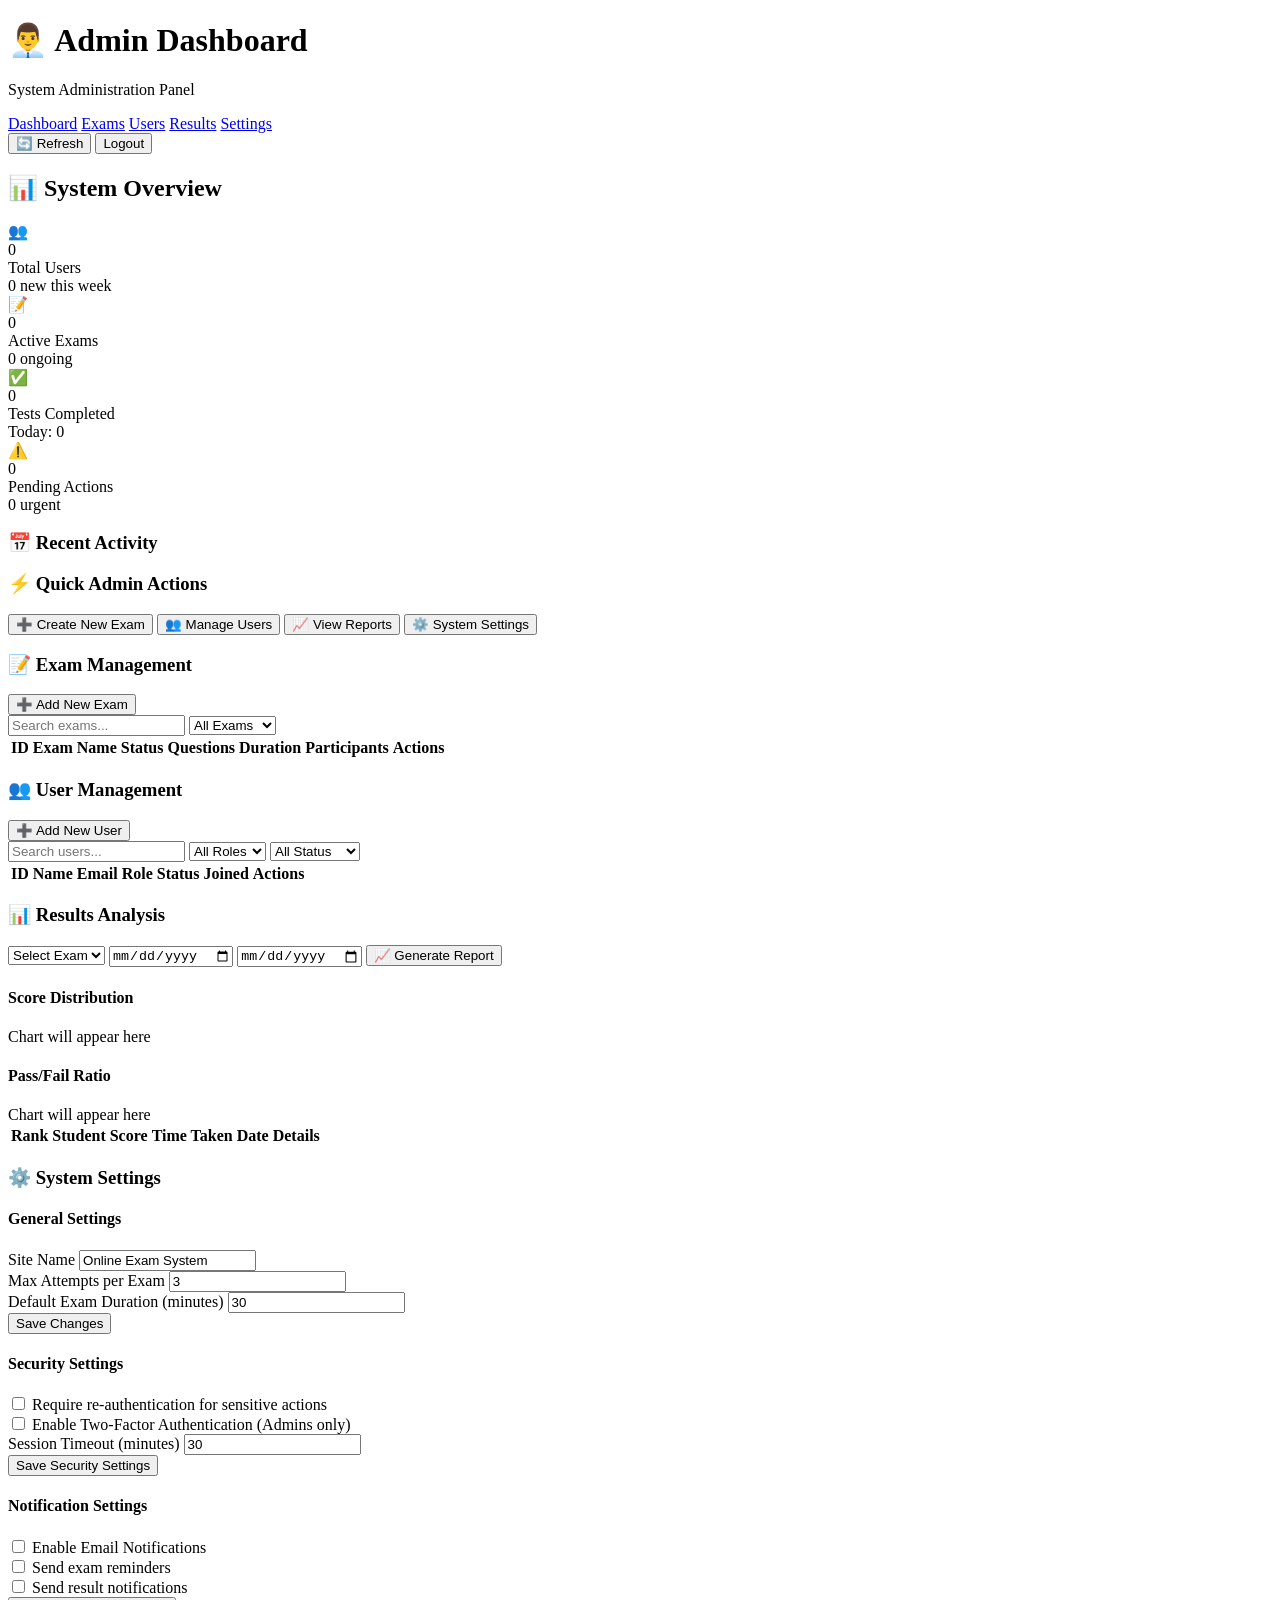
==== frontend/admin-dashboard.html @ 940e7c3c "Add files via upload" ====
<!DOCTYPE html>
<html lang="en">
<head>
    <meta charset="UTF-8">
    <meta name="viewport" content="width=device-width, initial-scale=1.0">
    <title>Admin Dashboard - Online Exam System</title>
    <link rel="stylesheet" href="css/style.css">
    
    <script src="js/config.js"></script>
</head>
<body>
    <header class="admin-header">
        <div class="header-container">
            <div class="admin-logo">
                <h1>👨‍💼 Admin Dashboard</h1>
                <p>System Administration Panel</p>
            </div>
            
            <nav class="admin-nav">
                <a href="#dashboard" class="nav-link active">Dashboard</a>
                <a href="#exams" class="nav-link">Exams</a>
                <a href="#users" class="nav-link">Users</a>
                <a href="#results" class="nav-link">Results</a>
                <a href="#settings" class="nav-link">Settings</a>
            </nav>
            
            <div class="admin-actions">
                <button class="btn btn-warning" id="refreshData">🔄 Refresh</button>
                <button class="btn btn-danger logout-btn">Logout</button>
            </div>
        </div>
    </header>

    <div class="container">
        <main class="admin-container">
            
            <section class="admin-stats-section">
                <h2>📊 System Overview</h2>
                <div class="admin-stats-grid">
                    <div class="admin-stat-card">
                        <div class="stat-icon">👥</div>
                        <div class="stat-content">
                            <div class="stat-value" id="totalUsers">0</div>
                            <div class="stat-label">Total Users</div>
                            <div class="stat-change">
                                <span id="newUsers">0</span> new this week
                            </div>
                        </div>
                    </div>
                    
                    <div class="admin-stat-card">
                        <div class="stat-icon">📝</div>
                        <div class="stat-content">
                            <div class="stat-value" id="totalExams">0</div>
                            <div class="stat-label">Active Exams</div>
                            <div class="stat-change">
                                <span id="activeExamsCount">0</span> ongoing
                            </div>
                        </div>
                    </div>
                    
                    <div class="admin-stat-card">
                        <div class="stat-icon">✅</div>
                        <div class="stat-content">
                            <div class="stat-value" id="completedTests">0</div>
                            <div class="stat-label">Tests Completed</div>
                            <div class="stat-change">
                                Today: <span id="todayTests">0</span>
                            </div>
                        </div>
                    </div>
                    
                    <div class="admin-stat-card">
                        <div class="stat-icon">⚠️</div>
                        <div class="stat-content">
                            <div class="stat-value" id="pendingActions">0</div>
                            <div class="stat-label">Pending Actions</div>
                            <div class="stat-change">
                                <span id="urgentActions">0</span> urgent
                            </div>
                        </div>
                    </div>
                </div>
            </section>

            
            <div class="admin-tabs">
                
                <div id="dashboard" class="tab-content active">
                    
                    <section class="recent-activity">
                        <h3>📅 Recent Activity</h3>
                        <div id="activityLog" class="activity-list">
                            
                        </div>
                    </section>

                   
                    <section class="admin-actions-section">
                        <h3>⚡ Quick Admin Actions</h3>
                        <div class="admin-actions-grid">
                            <button id="createExamBtn" class="admin-action-card">
                                <span class="action-icon">➕</span>
                                <span class="action-text">Create New Exam</span>
                            </button>
                            
                            <button id="manageUsersBtn" class="admin-action-card">
                                <span class="action-icon">👥</span>
                                <span class="action-text">Manage Users</span>
                            </button>
                            
                            <button id="viewReportsBtn" class="admin-action-card">
                                <span class="action-icon">📈</span>
                                <span class="action-text">View Reports</span>
                            </button>
                            
                            <button id="systemSettingsBtn" class="admin-action-card">
                                <span class="action-icon">⚙️</span>
                                <span class="action-text">System Settings</span>
                            </button>
                        </div>
                    </section>
                </div>

               
                <div id="exams" class="tab-content">
                    <div class="tab-header">
                        <h3>📝 Exam Management</h3>
                        <button id="addExamBtn" class="btn btn-success">➕ Add New Exam</button>
                    </div>
                    
                    <div class="exams-management">
                        <div class="search-bar">
                            <input type="text" id="searchExams" placeholder="Search exams...">
                            <select id="examFilter">
                                <option value="all">All Exams</option>
                                <option value="active">Active</option>
                                <option value="upcoming">Upcoming</option>
                                <option value="completed">Completed</option>
                            </select>
                        </div>
                        
                        <table id="examsTable" class="admin-table">
                            <thead>
                                <tr>
                                    <th>ID</th>
                                    <th>Exam Name</th>
                                    <th>Status</th>
                                    <th>Questions</th>
                                    <th>Duration</th>
                                    <th>Participants</th>
                                    <th>Actions</th>
                                </tr>
                            </thead>
                            <tbody id="examsTableBody">
                                
                            </tbody>
                        </table>
                    </div>
                </div>

                
                <div id="users" class="tab-content">
                    <div class="tab-header">
                        <h3>👥 User Management</h3>
                        <button id="addUserBtn" class="btn btn-success">➕ Add New User</button>
                    </div>
                    
                    <div class="users-management">
                        <div class="user-filters">
                            <input type="text" id="searchUsers" placeholder="Search users...">
                            <select id="roleFilter">
                                <option value="all">All Roles</option>
                                <option value="student">Students</option>
                                <option value="teacher">Teachers</option>
                                <option value="admin">Admins</option>
                            </select>
                            <select id="statusFilter">
                                <option value="all">All Status</option>
                                <option value="active">Active</option>
                                <option value="inactive">Inactive</option>
                                <option value="suspended">Suspended</option>
                            </select>
                        </div>
                        
                        <table id="usersTable" class="admin-table">
                            <thead>
                                <tr>
                                    <th>ID</th>
                                    <th>Name</th>
                                    <th>Email</th>
                                    <th>Role</th>
                                    <th>Status</th>
                                    <th>Joined</th>
                                    <th>Actions</th>
                                </tr>
                            </thead>
                            <tbody id="usersTableBody">
                                
                            </tbody>
                        </table>
                    </div>
                </div>

                
                <div id="results" class="tab-content">
                    <div class="tab-header">
                        <h3>📊 Results Analysis</h3>
                        <div class="result-filters">
                            <select id="examSelect">
                                <option value="">Select Exam</option>
                            </select>
                            <input type="date" id="dateFrom">
                            <input type="date" id="dateTo">
                            <button id="generateReport" class="btn btn-primary">📈 Generate Report</button>
                        </div>
                    </div>
                    
                    <div class="results-analysis">
                        <div class="charts-container">
                            <div class="chart-card">
                                <h4>Score Distribution</h4>
                                <div id="scoreChart" class="chart-placeholder">
                                    Chart will appear here
                                </div>
                            </div>
                            
                            <div class="chart-card">
                                <h4>Pass/Fail Ratio</h4>
                                <div id="passFailChart" class="chart-placeholder">
                                    Chart will appear here
                                </div>
                            </div>
                        </div>
                        
                        <div class="results-table-container">
                            <table id="resultsTable" class="admin-table">
                                <thead>
                                    <tr>
                                        <th>Rank</th>
                                        <th>Student</th>
                                        <th>Score</th>
                                        <th>Time Taken</th>
                                        <th>Date</th>
                                        <th>Details</th>
                                    </tr>
                                </thead>
                                <tbody id="resultsTableBody">
                                    
                                </tbody>
                            </table>
                        </div>
                    </div>
                </div>

            
                <div id="settings" class="tab-content">
                    <h3>⚙️ System Settings</h3>
                    <div class="settings-grid">
                        <div class="settings-card">
                            <h4>General Settings</h4>
                            <form id="generalSettings">
                                <div class="form-group">
                                    <label>Site Name</label>
                                    <input type="text" id="siteName" value="Online Exam System">
                                </div>
                                <div class="form-group">
                                    <label>Max Attempts per Exam</label>
                                    <input type="number" id="maxAttempts" value="3" min="1">
                                </div>
                                <div class="form-group">
                                    <label>Default Exam Duration (minutes)</label>
                                    <input type="number" id="defaultDuration" value="30" min="5">
                                </div>
                                <button type="submit" class="btn btn-primary">Save Changes</button>
                            </form>
                        </div>
                        
                        <div class="settings-card">
                            <h4>Security Settings</h4>
                            <form id="securitySettings">
                                <div class="form-group">
                                    <label>
                                        <input type="checkbox" id="requireReauth">
                                        Require re-authentication for sensitive actions
                                    </label>
                                </div>
                                <div class="form-group">
                                    <label>
                                        <input type="checkbox" id="enable2FA">
                                        Enable Two-Factor Authentication (Admins only)
                                    </label>
                                </div>
                                <div class="form-group">
                                    <label>Session Timeout (minutes)</label>
                                    <input type="number" id="sessionTimeout" value="30" min="5">
                                </div>
                                <button type="submit" class="btn btn-primary">Save Security Settings</button>
                            </form>
                        </div>
                        
                        <div class="settings-card">
                            <h4>Notification Settings</h4>
                            <form id="notificationSettings">
                                <div class="form-group">
                                    <label>
                                        <input type="checkbox" id="emailNotifications">
                                        Enable Email Notifications
                                    </label>
                                </div>
                                <div class="form-group">
                                    <label>
                                        <input type="checkbox" id="examReminders">
                                        Send exam reminders
                                    </label>
                                </div>
                                <div class="form-group">
                                    <label>
                                        <input type="checkbox" id="resultNotifications">
                                        Send result notifications
                                    </label>
                                </div>
                                <button type="submit" class="btn btn-primary">Save Notification Settings</button>
                            </form>
                        </div>
                    </div>
                </div>
            </div>
        </main>
    </div>

    
    <div id="createExamModal" class="modal" style="display: none;">
        <div class="modal-content">
            <h2>➕ Create New Exam</h2>
            <form id="createExamForm">
            </form>
        </div>
    </div>

    <script src="js/main.js"></script>
</body>
</html>
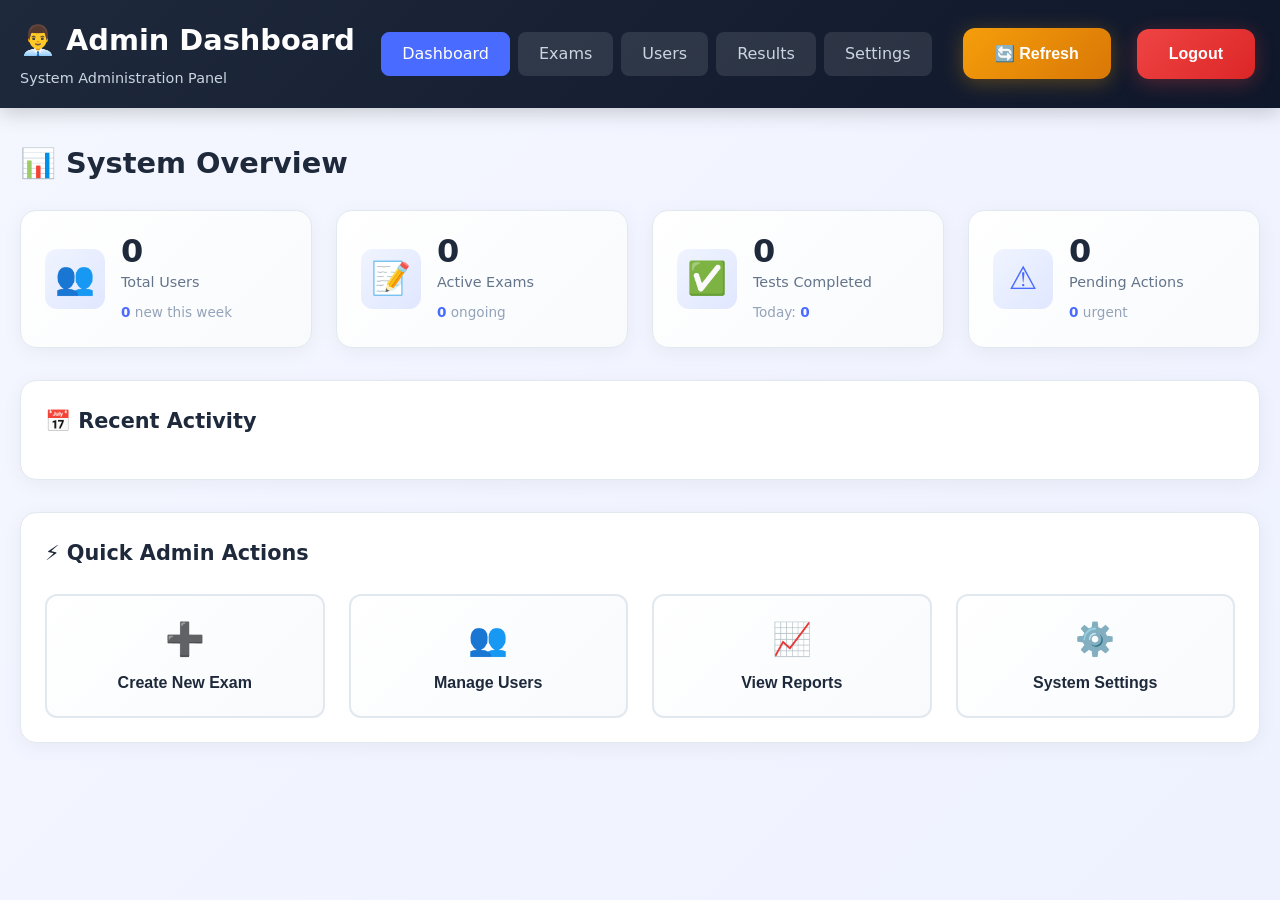
==== commit c928e0cb: "fix css bug" ====
--- a/frontend/admin-dashboard.html
+++ b/frontend/admin-dashboard.html
@@ -4,7 +4,7 @@
     <meta charset="UTF-8">
     <meta name="viewport" content="width=device-width, initial-scale=1.0">
     <title>Admin Dashboard - Online Exam System</title>
-    <link rel="stylesheet" href="css/style.css">
+    <link rel="stylesheet" href="../style/style.css">
     
     <script src="js/config.js"></script>
 </head>
--- a/style/style.css
+++ b/style/style.css
@@ -0,0 +1,3227 @@
+/* ===== DASHBOARD STYLES ===== */
+
+/* Student Dashboard */
+.dashboard-header {
+    background: linear-gradient(135deg, #667eea 0%, #764ba2 100%);
+    color: white;
+    padding: 20px 0;
+    box-shadow: 0 2px 10px rgba(0,0,0,0.1);
+}
+
+.header-container {
+    max-width: 1200px;
+    margin: 0 auto;
+    display: flex;
+    justify-content: space-between;
+    align-items: center;
+    padding: 0 20px;
+}
+
+.user-section {
+    display: flex;
+    align-items: center;
+    gap: 20px;
+}
+
+.user-info {
+    display: flex;
+    align-items: center;
+    gap: 10px;
+}
+
+.user-avatar {
+    font-size: 24px;
+}
+
+.stats-grid {
+    display: grid;
+    grid-template-columns: repeat(auto-fit, minmax(250px, 1fr));
+    gap: 20px;
+    margin: 30px 0;
+}
+
+.stat-card {
+    background: white;
+    padding: 20px;
+    border-radius: 10px;
+    box-shadow: 0 2px 10px rgba(0,0,0,0.1);
+    display: flex;
+    align-items: center;
+    gap: 15px;
+    transition: transform 0.3s;
+}
+
+.stat-card:hover {
+    transform: translateY(-5px);
+}
+
+.stat-icon {
+    font-size: 40px;
+    background: #f8f9fa;
+    width: 80px;
+    height: 80px;
+    display: flex;
+    align-items: center;
+    justify-content: center;
+    border-radius: 50%;
+}
+
+.stat-content {
+    flex: 1;
+}
+
+.stat-value {
+    font-size: 32px;
+    font-weight: bold;
+    color: #333;
+}
+
+.stat-label {
+    color: #666;
+    font-size: 14px;
+}
+
+/* Exams Grid */
+.exams-grid {
+    display: grid;
+    grid-template-columns: repeat(auto-fit, minmax(300px, 1fr));
+    gap: 20px;
+    margin: 20px 0;
+}
+
+.exam-card {
+    background: white;
+    padding: 20px;
+    border-radius: 10px;
+    box-shadow: 0 2px 10px rgba(0,0,0,0.1);
+    border-left: 4px solid #007bff;
+}
+
+.exam-card h4 {
+    margin: 0 0 10px 0;
+    color: #333;
+}
+
+.exam-meta {
+    display: flex;
+    gap: 15px;
+    color: #666;
+    font-size: 14px;
+    margin-bottom: 15px;
+}
+
+.exam-actions {
+    display: flex;
+    gap: 10px;
+}
+
+/* History Table */
+.history-table {
+    width: 100%;
+    background: white;
+    border-radius: 10px;
+    overflow: hidden;
+    box-shadow: 0 2px 10px rgba(0,0,0,0.1);
+}
+
+.history-table th,
+.history-table td {
+    padding: 15px;
+    text-align: left;
+    border-bottom: 1px solid #eee;
+}
+
+.history-table th {
+    background: #f8f9fa;
+    font-weight: bold;
+    color: #333;
+}
+
+/* Actions Grid */
+.actions-grid {
+    display: grid;
+    grid-template-columns: repeat(auto-fit, minmax(200px, 1fr));
+    gap: 20px;
+    margin: 20px 0;
+}
+
+.action-card {
+    background: white;
+    padding: 30px 20px;
+    border-radius: 10px;
+    box-shadow: 0 2px 10px rgba(0,0,0,0.1);
+    display: flex;
+    flex-direction: column;
+    align-items: center;
+    gap: 15px;
+    cursor: pointer;
+    border: none;
+    font-size: 16px;
+    transition: all 0.3s;
+}
+
+.action-card:hover {
+    transform: translateY(-5px);
+    box-shadow: 0 5px 15px rgba(0,0,0,0.2);
+}
+
+.action-icon {
+    font-size: 40px;
+}
+
+/* Admin Dashboard */
+.admin-header {
+    background: linear-gradient(135deg, #2c3e50 0%, #34495e 100%);
+    color: white;
+    padding: 15px 0;
+}
+
+.admin-nav {
+    display: flex;
+    gap: 20px;
+    margin: 0 20px;
+}
+
+.nav-link {
+    color: white;
+    text-decoration: none;
+    padding: 10px 15px;
+    border-radius: 5px;
+    transition: background 0.3s;
+}
+
+.nav-link:hover,
+.nav-link.active {
+    background: rgba(255,255,255,0.1);
+}
+
+.admin-tabs {
+    margin-top: 30px;
+}
+
+.tab-content {
+    display: none;
+}
+
+.tab-content.active {
+    display: block;
+    animation: fadeIn 0.5s;
+}
+
+@keyframes fadeIn {
+    from { opacity: 0; }
+    to { opacity: 1; }
+}
+
+.admin-table {
+    width: 100%;
+    background: white;
+    border-radius: 10px;
+    overflow: hidden;
+    box-shadow: 0 2px 10px rgba(0,0,0,0.1);
+    margin: 20px 0;
+}
+
+.admin-table th,
+.admin-table td {
+    padding: 15px;
+    text-align: left;
+    border-bottom: 1px solid #eee;
+}
+
+.admin-table th {
+    background: #2c3e50;
+    color: white;
+}
+
+/* Loading States */
+.loading-exams {
+    text-align: center;
+    padding: 50px;
+    grid-column: 1 / -1;
+}
+
+/* Responsive */
+@media (max-width: 768px) {
+    .header-container {
+        flex-direction: column;
+        gap: 15px;
+    }
+    
+    .stats-grid {
+        grid-template-columns: 1fr;
+    }
+    
+    .admin-nav {
+        flex-wrap: wrap;
+        justify-content: center;
+    }
+    
+    .admin-table {
+        display: block;
+        overflow-x: auto;
+    }
+}
+.spinner {
+    display: inline-block;
+    width: 16px;
+    height: 16px;
+    border: 2px solid rgba(255,255,255,0.3);
+    border-radius: 50%;
+    border-top-color: white;
+    animation: spin 1s ease-in-out infinite;
+    margin-right: 5px;
+    vertical-align: middle;
+}
+
+.spinner-large {
+    display: inline-block;
+    width: 40px;
+    height: 40px;
+    border: 4px solid rgba(0,123,255,0.3);
+    border-radius: 50%;
+    border-top-color: #007bff;
+    animation: spin 1s ease-in-out infinite;
+}
+
+@keyframes spin {
+    to { transform: rotate(360deg); }
+}
+
+
+.btn-icon {
+    margin-right: 8px;
+    font-size: 1.1em;
+}
+
+
+.form-row {
+    display: flex;
+    gap: 15px;
+}
+
+.form-row .form-group {
+    flex: 1;
+}
+
+.password-strength {
+    margin-top: 5px;
+}
+
+.strength-bar {
+    height: 4px;
+    background: #ddd;
+    border-radius: 2px;
+    margin-top: 5px;
+    transition: width 0.3s;
+}
+
+
+.exam-layout {
+    display: flex;
+    gap: 20px;
+    margin-top: 20px;
+}
+
+.exam-sidebar {
+    width: 250px;
+    background: white;
+    padding: 20px;
+    border-radius: 10px;
+    box-shadow: 0 2px 10px rgba(0,0,0,0.1);
+}
+
+.exam-content {
+    flex: 1;
+}
+
+.question-navigation {
+    display: grid;
+    grid-template-columns: repeat(5, 1fr);
+    gap: 10px;
+    margin: 20px 0;
+}
+
+.question-nav-btn {
+    width: 40px;
+    height: 40px;
+    border: 2px solid #ddd;
+    background: white;
+    border-radius: 50%;
+    cursor: pointer;
+    font-weight: bold;
+    transition: all 0.3s;
+}
+
+.question-nav-btn:hover {
+    background: #f8f9fa;
+    transform: scale(1.1);
+}
+
+.question-nav-btn.current {
+    border-color: #007bff;
+    background: #007bff;
+    color: white;
+}
+
+.question-nav-btn.answered {
+    border-color: #28a745;
+    background: #28a745;
+    color: white;
+}
+
+.question-nav-btn.marked {
+    border-color: #ffc107;
+    background: #ffc107;
+    color: #333;
+}
+
+.question-navigation-buttons {
+    display: flex;
+    justify-content: space-between;
+    margin: 30px 0;
+    padding: 20px;
+    background: white;
+    border-radius: 10px;
+}
+
+
+.modal {
+    position: fixed;
+    top: 0;
+    left: 0;
+    width: 100%;
+    height: 100%;
+    background: rgba(0,0,0,0.5);
+    display: flex;
+    justify-content: center;
+    align-items: center;
+    z-index: 1000;
+}
+
+.modal-content {
+    background: white;
+    padding: 30px;
+    border-radius: 10px;
+    max-width: 600px;
+    max-height: 80vh;
+    overflow-y: auto;
+}
+
+
+.score-circle {
+    position: relative;
+    width: 200px;
+    height: 200px;
+    margin: 0 auto;
+}
+
+.score-bg {
+    fill: none;
+    stroke: #e0e0e0;
+    stroke-width: 12;
+}
+
+.score-progress {
+    fill: none;
+    stroke: #007bff;
+    stroke-width: 12;
+    stroke-linecap: round;
+    transform: rotate(-90deg);
+    transform-origin: 50% 50%;
+    transition: stroke-dashoffset 1.5s ease;
+}
+
+.score-text {
+    position: absolute;
+    top: 50%;
+    left: 50%;
+    transform: translate(-50%, -50%);
+    text-align: center;
+}
+
+.score-percentage {
+    font-size: 36px;
+    font-weight: bold;
+    color: #333;
+}
+
+.score-label {
+    font-size: 14px;
+    color: #666;
+    margin-top: 5px;
+}
+
+
+@media (max-width: 768px) {
+    .exam-layout {
+        flex-direction: column;
+    }
+    
+    .exam-sidebar {
+        width: 100%;
+        order: 2;
+    }
+    
+    .form-row {
+        flex-direction: column;
+        gap: 0;
+    }
+    
+    .question-navigation {
+        grid-template-columns: repeat(4, 1fr);
+    }
+}
+
+
+.loading-exam {
+    text-align: center;
+    padding: 50px;
+    color: #666;
+}
+
+@keyframes slideIn {
+    from {
+        transform: translateY(-20px);
+        opacity: 0;
+    }
+    to {
+        transform: translateY(0);
+        opacity: 1;
+    }
+}
+
+.error-message, .success-message {
+    animation: slideIn 0.3s ease;
+}
+
+@media print {
+    .no-print {
+        display: none !important;
+    }
+    
+    .results-container {
+        box-shadow: none !important;
+        border: 1px solid #ddd !important;
+    }
+}
+* {
+    margin: 0;
+    padding: 0;
+    box-sizing: border-box;
+}
+
+body {
+    font-family: Arial, sans-serif;
+    line-height: 1.6;
+    background-color: #f4f4f4;
+    color: #333;
+}
+
+.container {
+    max-width: 1200px;
+    margin: 0 auto;
+    padding: 20px;
+}
+
+
+.login-form, .register-form {
+    max-width: 400px;
+    margin: 50px auto;
+    padding: 30px;
+    background: white;
+    border-radius: 10px;
+    box-shadow: 0 0 10px rgba(0,0,0,0.1);
+}
+
+.form-group {
+    margin-bottom: 20px;
+}
+
+.form-group label {
+    display: block;
+    margin-bottom: 5px;
+    font-weight: bold;
+}
+
+.form-group input {
+    width: 100%;
+    padding: 10px;
+    border: 1px solid #ddd;
+    border-radius: 5px;
+    font-size: 16px;
+}
+
+.btn {
+    display: inline-block;
+    padding: 10px 20px;
+    background: #007bff;
+    color: white;
+    border: none;
+    border-radius: 5px;
+    cursor: pointer;
+    text-decoration: none;
+    font-size: 16px;
+    margin: 5px;
+}
+
+.btn:hover {
+    background: #0056b3;
+}
+
+.btn-primary { background: #007bff; }
+.btn-secondary { background: #6c757d; }
+.btn-warning { background: #ffc107; color: #333; }
+.btn-danger { background: #dc3545; }
+
+.btn:disabled {
+    background: #ccc;
+    cursor: not-allowed;
+}
+
+.exam-header {
+    background: white;
+    padding: 15px;
+    box-shadow: 0 2px 5px rgba(0,0,0,0.1);
+    margin-bottom: 20px;
+}
+
+.exam-info {
+    display: flex;
+    justify-content: space-between;
+    align-items: center;
+    margin-top: 10px;
+}
+
+.timer {
+    font-size: 24px;
+    font-weight: bold;
+    color: #007bff;
+}
+
+.timer.warning { color: #ffc107; }
+.timer.danger { color: #dc3545; }
+
+.progress-container {
+    display: flex;
+    align-items: center;
+    gap: 10px;
+}
+
+.progress-bar {
+    width: 200px;
+    height: 10px;
+    background: #ddd;
+    border-radius: 5px;
+    overflow: hidden;
+}
+
+.progress-fill {
+    height: 100%;
+    background: #007bff;
+    width: 0%;
+    transition: width 0.3s ease;
+}
+
+.question-card {
+    background: white;
+    padding: 20px;
+    border-radius: 10px;
+    margin-bottom: 20px;
+    box-shadow: 0 2px 5px rgba(0,0,0,0.1);
+    display: none;
+}
+
+.question-card.active {
+    display: block;
+}
+
+.question-header {
+    display: flex;
+    justify-content: space-between;
+    margin-bottom: 15px;
+    padding-bottom: 10px;
+    border-bottom: 1px solid #eee;
+}
+
+.question-number {
+    font-weight: bold;
+    color: #007bff;
+}
+
+.question-type {
+    background: #6c757d;
+    color: white;
+    padding: 2px 8px;
+    border-radius: 3px;
+    font-size: 12px;
+}
+
+.question-marks {
+    color: #28a745;
+    font-weight: bold;
+}
+
+.question-text {
+    font-size: 18px;
+    margin-bottom: 20px;
+}
+
+.option {
+    margin: 10px 0;
+    padding: 10px;
+    border: 1px solid #ddd;
+    border-radius: 5px;
+    cursor: pointer;
+}
+
+.option:hover {
+    background: #f8f9fa;
+}
+
+.option input[type="radio"],
+.option input[type="checkbox"] {
+    margin-right: 10px;
+}
+
+.answer-textarea {
+    width: 100%;
+    height: 150px;
+    padding: 10px;
+    border: 1px solid #ddd;
+    border-radius: 5px;
+    font-size: 16px;
+    resize: vertical;
+}
+
+.question-nav {
+    display: flex;
+    flex-wrap: wrap;
+    gap: 5px;
+    margin: 20px 0;
+}
+
+.question-nav-btn {
+    width: 40px;
+    height: 40px;
+    border: 1px solid #ddd;
+    background: white;
+    border-radius: 5px;
+    cursor: pointer;
+}
+
+.question-nav-btn:hover {
+    background: #f8f9fa;
+}
+
+.question-nav-btn.answered {
+    background: #28a745;
+    color: white;
+    border-color: #28a745;
+}
+
+.navigation-buttons {
+    display: flex;
+    justify-content: space-between;
+    margin-top: 20px;
+}
+
+
+.results-container {
+    max-width: 800px;
+    margin: 50px auto;
+    text-align: center;
+}
+
+.score-display {
+    margin: 30px 0;
+}
+
+.score-circle {
+    position: relative;
+    display: inline-block;
+}
+
+.score-bg {
+    fill: none;
+    stroke: #eee;
+    stroke-width: 6;
+}
+
+.score-progress {
+    fill: none;
+    stroke: #007bff;
+    stroke-width: 6;
+    stroke-linecap: round;
+    transform: rotate(-90deg);
+    transform-origin: 50% 50%;
+    stroke-dasharray: 339;
+    stroke-dashoffset: 339;
+    transition: stroke-dashoffset 1s ease;
+}
+
+.score-value {
+    position: absolute;
+    top: 50%;
+    left: 50%;
+    transform: translate(-50%, -50%);
+    font-size: 24px;
+    font-weight: bold;
+}
+
+.results-details {
+    background: white;
+    padding: 20px;
+    border-radius: 10px;
+    margin: 30px 0;
+    text-align: left;
+}
+
+.results-details ul {
+    list-style: none;
+}
+
+.results-details li {
+    padding: 10px;
+    border-bottom: 1px solid #eee;
+}
+
+
+.error-message {
+    background: #f8d7da;
+    color: #721c24;
+    padding: 10px;
+    border-radius: 5px;
+    margin: 10px 0;
+    display: none;
+}
+
+.success-message {
+    background: #d4edda;
+    color: #155724;
+    padding: 10px;
+    border-radius: 5px;
+    margin: 10px 0;
+    display: none;
+}
+
+
+.dashboard-stats {
+    display: grid;
+    grid-template-columns: repeat(auto-fit, minmax(200px, 1fr));
+    gap: 20px;
+    margin: 30px 0;
+}
+
+.stat-card {
+    background: white;
+    padding: 20px;
+    border-radius: 10px;
+    text-align: center;
+    box-shadow: 0 2px 5px rgba(0,0,0,0.1);
+}
+
+.stat-card h3 {
+    color: #6c757d;
+    margin-bottom: 10px;
+}
+
+.stat-card .value {
+    font-size: 32px;
+    font-weight: bold;
+    color: #007bff;
+}
+
+table {
+    width: 100%;
+    background: white;
+    border-collapse: collapse;
+    margin: 20px 0;
+}
+
+table th, table td {
+    padding: 12px;
+    text-align: left;
+    border-bottom: 1px solid #ddd;
+}
+
+table th {
+    background: #f8f9fa;
+    font-weight: bold;
+}
+
+
+.spinner {
+    display: inline-block;
+    width: 16px;
+    height: 16px;
+    border: 2px solid rgba(255,255,255,0.3);
+    border-radius: 50%;
+    border-top-color: white;
+    animation: spin 1s ease-in-out infinite;
+    margin-right: 5px;
+}
+
+@keyframes spin {
+    to { transform: rotate(360deg); }
+}
+
+
+.logout-btn {
+    background: #6c757d;
+    float: right;
+}
+
+/* ===== ENHANCED STYLES FOR ONLINE EXAM SYSTEM ===== */
+
+/* ===== BASE ENHANCEMENTS ===== */
+body {
+    background: linear-gradient(135deg, #f5f7ff 0%, #eef2ff 100%);
+    font-family: 'Segoe UI', system-ui, -apple-system, sans-serif;
+    min-height: 100vh;
+}
+
+.container {
+    max-width: 1400px;
+    margin: 0 auto;
+    padding: 0 20px;
+}
+
+/* ===== HEADER ENHANCEMENTS ===== */
+.main-header {
+    background: linear-gradient(135deg, #4a6bff 0%, #3a55e6 100%);
+    color: white;
+    padding: 2rem 0;
+    text-align: center;
+    border-radius: 0 0 30px 30px;
+    box-shadow: 0 4px 20px rgba(74, 107, 255, 0.3);
+    margin-bottom: 2rem;
+}
+
+.main-header h1 {
+    font-size: 3.2rem;
+    font-weight: 800;
+    margin-bottom: 0.5rem;
+    background: linear-gradient(45deg, #fff, #e0f2fe);
+    -webkit-background-clip: text;
+    background-clip: text;
+    color: transparent;
+    text-shadow: 0 2px 10px rgba(255, 255, 255, 0.3);
+}
+
+.tagline {
+    font-size: 1.2rem;
+    opacity: 0.9;
+    font-weight: 300;
+}
+
+/* ===== HERO SECTION ENHANCEMENT ===== */
+.hero-section {
+    background: white;
+    border-radius: 20px;
+    padding: 2.5rem;
+    margin: 2rem 0;
+    box-shadow: 0 10px 40px rgba(0, 0, 0, 0.08);
+    border: 1px solid rgba(255, 255, 255, 0.2);
+    position: relative;
+    overflow: hidden;
+}
+
+.hero-section::before {
+    content: '';
+    position: absolute;
+    top: 0;
+    left: 0;
+    right: 0;
+    height: 4px;
+    background: linear-gradient(to right, #4a6bff, #00c9a7, #ff6b9d);
+}
+
+.hero-section h2 {
+    font-size: 2.5rem;
+    color: #1e293b;
+    margin-bottom: 1rem;
+    position: relative;
+    display: inline-block;
+}
+
+.hero-section h2::after {
+    content: '';
+    position: absolute;
+    bottom: -10px;
+    left: 0;
+    width: 80px;
+    height: 4px;
+    background: #4a6bff;
+    border-radius: 2px;
+}
+
+.hero-section > p {
+    font-size: 1.1rem;
+    color: #64748b;
+    max-width: 700px;
+    line-height: 1.6;
+    margin-bottom: 2rem;
+}
+
+/* ===== FEATURE CARDS ENHANCEMENT ===== */
+.features {
+    display: grid;
+    grid-template-columns: repeat(auto-fit, minmax(300px, 1fr));
+    gap: 2rem;
+    margin-top: 3rem;
+}
+
+.feature-card {
+    background: linear-gradient(145deg, #ffffff, #f8faff);
+    border-radius: 16px;
+    padding: 2rem;
+    text-align: center;
+    transition: all 0.3s ease;
+    border: 1px solid #e2e8f0;
+    position: relative;
+    overflow: hidden;
+}
+
+.feature-card::before {
+    content: '';
+    position: absolute;
+    top: 0;
+    left: 0;
+    right: 0;
+    height: 4px;
+    background: #4a6bff;
+    transform: scaleX(0);
+    transition: transform 0.3s ease;
+}
+
+.feature-card:hover {
+    transform: translateY(-10px);
+    box-shadow: 0 20px 60px rgba(74, 107, 255, 0.15);
+    border-color: #4a6bff;
+}
+
+.feature-card:hover::before {
+    transform: scaleX(1);
+}
+
+.feature-card h3 {
+    font-size: 1.5rem;
+    color: #1e293b;
+    margin: 1rem 0;
+    display: flex;
+    align-items: center;
+    justify-content: center;
+    gap: 0.75rem;
+}
+
+.feature-card p {
+    color: #64748b;
+    font-size: 0.95rem;
+}
+
+/* ===== AUTH OPTIONS ENHANCEMENT ===== */
+.auth-options {
+    background: white;
+    border-radius: 20px;
+    padding: 2.5rem;
+    margin: 2rem 0;
+    box-shadow: 0 10px 40px rgba(0, 0, 0, 0.08);
+    text-align: center;
+}
+
+.auth-options h3 {
+    font-size: 2rem;
+    color: #1e293b;
+    margin-bottom: 2rem;
+    position: relative;
+    display: inline-block;
+}
+
+.auth-options h3::after {
+    content: '';
+    position: absolute;
+    bottom: -10px;
+    left: 50%;
+    transform: translateX(-50%);
+    width: 60px;
+    height: 4px;
+    background: #00c9a7;
+    border-radius: 2px;
+}
+
+.buttons {
+    display: flex;
+    gap: 1.5rem;
+    justify-content: center;
+    margin-bottom: 2rem;
+    flex-wrap: wrap;
+}
+
+/* ===== BUTTON ENHANCEMENTS ===== */
+.btn {
+    display: inline-flex;
+    align-items: center;
+    justify-content: center;
+    gap: 0.75rem;
+    padding: 1rem 2rem;
+    border-radius: 12px;
+    font-weight: 600;
+    font-size: 1rem;
+    text-decoration: none;
+    transition: all 0.3s ease;
+    border: none;
+    cursor: pointer;
+    position: relative;
+    overflow: hidden;
+}
+
+.btn::before {
+    content: '';
+    position: absolute;
+    top: 50%;
+    left: 50%;
+    width: 0;
+    height: 0;
+    border-radius: 50%;
+    background: rgba(255, 255, 255, 0.2);
+    transform: translate(-50%, -50%);
+    transition: width 0.6s, height 0.6s;
+}
+
+.btn:hover::before {
+    width: 300px;
+    height: 300px;
+}
+
+.btn-large {
+    padding: 1.25rem 2.5rem;
+    font-size: 1.125rem;
+    min-width: 200px;
+}
+
+.btn-primary {
+    background: linear-gradient(135deg, #4a6bff, #3a55e6);
+    color: white;
+    box-shadow: 0 4px 20px rgba(74, 107, 255, 0.3);
+}
+
+.btn-primary:hover {
+    transform: translateY(-3px);
+    box-shadow: 0 8px 30px rgba(74, 107, 255, 0.4);
+    background: linear-gradient(135deg, #3a55e6, #4a6bff);
+}
+
+.btn-secondary {
+    background: linear-gradient(135deg, #00c9a7, #00b894);
+    color: white;
+    box-shadow: 0 4px 20px rgba(0, 201, 167, 0.3);
+}
+
+.btn-secondary:hover {
+    transform: translateY(-3px);
+    box-shadow: 0 8px 30px rgba(0, 201, 167, 0.4);
+    background: linear-gradient(135deg, #00b894, #00c9a7);
+}
+
+.btn-success {
+    background: linear-gradient(135deg, #10b981, #059669);
+    color: white;
+    box-shadow: 0 4px 20px rgba(16, 185, 129, 0.3);
+}
+
+.btn-success:hover {
+    transform: translateY(-3px);
+    box-shadow: 0 8px 30px rgba(16, 185, 129, 0.4);
+    background: linear-gradient(135deg, #059669, #10b981);
+}
+
+.btn-danger {
+    background: linear-gradient(135deg, #ef4444, #dc2626);
+    color: white;
+    box-shadow: 0 4px 20px rgba(239, 68, 68, 0.3);
+}
+
+.btn-danger:hover {
+    transform: translateY(-3px);
+    box-shadow: 0 8px 30px rgba(239, 68, 68, 0.4);
+    background: linear-gradient(135deg, #dc2626, #ef4444);
+}
+
+.btn-warning {
+    background: linear-gradient(135deg, #f59e0b, #d97706);
+    color: white;
+    box-shadow: 0 4px 20px rgba(245, 158, 11, 0.3);
+}
+
+.btn-warning:hover {
+    transform: translateY(-3px);
+    box-shadow: 0 8px 30px rgba(245, 158, 11, 0.4);
+    background: linear-gradient(135deg, #d97706, #f59e0b);
+}
+
+.btn-info {
+    background: linear-gradient(135deg, #0ea5e9, #0284c7);
+    color: white;
+    box-shadow: 0 4px 20px rgba(14, 165, 233, 0.3);
+}
+
+.btn-info:hover {
+    transform: translateY(-3px);
+    box-shadow: 0 8px 30px rgba(14, 165, 233, 0.4);
+    background: linear-gradient(135deg, #0284c7, #0ea5e9);
+}
+
+.btn-light {
+    background: linear-gradient(135deg, #f8fafc, #e2e8f0);
+    color: #475569;
+    border: 1px solid #cbd5e1;
+}
+
+.btn-light:hover {
+    background: linear-gradient(135deg, #e2e8f0, #f1f5f9);
+    border-color: #94a3b8;
+}
+
+.btn-block {
+    width: 100%;
+    display: block;
+}
+
+.btn-icon {
+    font-size: 1.25rem;
+    display: inline-flex;
+    align-items: center;
+    justify-content: center;
+}
+
+/* ===== QUICK INFO ENHANCEMENT ===== */
+.quick-info {
+    background: linear-gradient(135deg, #f0f4ff, #f8faff);
+    border-radius: 16px;
+    padding: 1.5rem 2rem;
+    margin-top: 2rem;
+    border-left: 4px solid #4a6bff;
+}
+
+.quick-info p {
+    margin-bottom: 0.75rem;
+    padding-left: 1.5rem;
+    position: relative;
+    color: #475569;
+    font-size: 0.95rem;
+}
+
+.quick-info p:last-child {
+    margin-bottom: 0;
+}
+
+.quick-info p strong {
+    color: #1e293b;
+    font-weight: 600;
+}
+
+.quick-info p::before {
+    content: '✓';
+    position: absolute;
+    left: 0;
+    color: #10b981;
+    font-weight: bold;
+    font-size: 1.1rem;
+}
+
+/* ===== FOOTER ENHANCEMENT ===== */
+.main-footer {
+    text-align: center;
+    padding: 2rem 0;
+    margin-top: 3rem;
+    border-top: 1px solid #e2e8f0;
+    color: #64748b;
+}
+
+.main-footer p {
+    margin-bottom: 0.5rem;
+}
+
+.version {
+    display: inline-block;
+    background: linear-gradient(135deg, #f0f4ff, #e0e7ff);
+    padding: 0.25rem 1rem;
+    border-radius: 20px;
+    font-size: 0.875rem;
+    font-weight: 500;
+    color: #4a6bff;
+    border: 1px solid #c7d2fe;
+}
+
+/* ===== LOGIN PAGE ENHANCEMENTS ===== */
+.auth-header {
+    background: linear-gradient(135deg, #4a6bff 0%, #3a55e6 100%);
+    color: white;
+    padding: 2rem 0;
+    text-align: center;
+    border-radius: 0 0 30px 30px;
+    margin-bottom: 2rem;
+    position: relative;
+}
+
+.auth-header h1 {
+    font-size: 2.5rem;
+    margin-bottom: 0.5rem;
+}
+
+.back-home {
+    position: absolute;
+    top: 2rem;
+    left: 2rem;
+    color: white;
+    text-decoration: none;
+    display: flex;
+    align-items: center;
+    gap: 0.5rem;
+    font-weight: 500;
+    opacity: 0.9;
+    transition: opacity 0.3s ease;
+}
+
+.back-home:hover {
+    opacity: 1;
+    text-decoration: underline;
+}
+
+.auth-container {
+    max-width: 500px;
+    margin: 0 auto;
+}
+
+.auth-card {
+    background: white;
+    border-radius: 20px;
+    padding: 2.5rem;
+    box-shadow: 0 20px 60px rgba(0, 0, 0, 0.1);
+    border: 1px solid rgba(255, 255, 255, 0.2);
+}
+
+.auth-tabs {
+    display: flex;
+    gap: 0.5rem;
+    margin-bottom: 2rem;
+    border-bottom: 2px solid #e2e8f0;
+}
+
+.auth-tab {
+    padding: 0.75rem 1.5rem;
+    background: none;
+    border: none;
+    border-bottom: 3px solid transparent;
+    font-weight: 600;
+    color: #64748b;
+    cursor: pointer;
+    transition: all 0.3s ease;
+}
+
+.auth-tab.active {
+    color: #4a6bff;
+    border-bottom-color: #4a6bff;
+}
+
+.auth-tab:hover:not(.active) {
+    color: #475569;
+    background: #f8fafc;
+    border-radius: 8px 8px 0 0;
+}
+
+/* ===== FORM ENHANCEMENTS ===== */
+.auth-form {
+    margin-top: 1rem;
+}
+
+.form-group {
+    margin-bottom: 1.5rem;
+}
+
+.form-group label {
+    display: flex;
+    align-items: center;
+    gap: 0.5rem;
+    margin-bottom: 0.5rem;
+    font-weight: 600;
+    color: #374151;
+}
+
+.label-icon {
+    font-size: 1.1rem;
+}
+
+.form-group input[type="text"],
+.form-group input[type="email"],
+.form-group input[type="password"],
+.form-group input[type="tel"],
+.form-group input[type="number"],
+.form-group select,
+.form-group textarea {
+    width: 100%;
+    padding: 1rem;
+    border: 2px solid #e2e8f0;
+    border-radius: 10px;
+    font-size: 1rem;
+    transition: all 0.3s ease;
+    background: white;
+}
+
+.form-group input:focus,
+.form-group select:focus,
+.form-group textarea:focus {
+    outline: none;
+    border-color: #4a6bff;
+    box-shadow: 0 0 0 3px rgba(74, 107, 255, 0.1);
+}
+
+.form-hint {
+    display: block;
+    margin-top: 0.5rem;
+    color: #64748b;
+    font-size: 0.875rem;
+}
+
+.remember-me {
+    display: flex;
+    align-items: center;
+    gap: 0.5rem;
+}
+
+.remember-me input[type="checkbox"] {
+    width: 18px;
+    height: 18px;
+    accent-color: #4a6bff;
+}
+
+.remember-me label {
+    margin-bottom: 0;
+    font-weight: normal;
+}
+
+/* ===== FORM SECTIONS ===== */
+.form-section {
+    margin-bottom: 2rem;
+    padding-bottom: 2rem;
+    border-bottom: 2px solid #f1f5f9;
+}
+
+.form-section:last-child {
+    border-bottom: none;
+    margin-bottom: 0;
+    padding-bottom: 0;
+}
+
+.form-section h3 {
+    font-size: 1.25rem;
+    color: #1e293b;
+    margin-bottom: 1.5rem;
+    padding-left: 1rem;
+    border-left: 4px solid #4a6bff;
+}
+
+.form-row {
+    display: grid;
+    grid-template-columns: 1fr 1fr;
+    gap: 1rem;
+}
+
+/* ===== MESSAGE STYLES ===== */
+.error-message {
+    background: linear-gradient(135deg, #fee2e2, #fecaca);
+    border: 1px solid #fca5a5;
+    color: #991b1b;
+    padding: 1rem;
+    border-radius: 10px;
+    margin: 1rem 0;
+    display: flex;
+    align-items: center;
+    gap: 0.75rem;
+    animation: fadeIn 0.3s ease;
+}
+
+.success-message {
+    background: linear-gradient(135deg, #d1fae5, #a7f3d0);
+    border: 1px solid #86efac;
+    color: #065f46;
+    padding: 1rem;
+    border-radius: 10px;
+    margin: 1rem 0;
+    display: flex;
+    align-items: center;
+    gap: 0.75rem;
+    animation: fadeIn 0.3s ease;
+}
+
+.error-icon, .success-icon {
+    font-size: 1.25rem;
+}
+
+/* ===== FORM ACTIONS ===== */
+.form-actions {
+    margin-top: 2rem;
+}
+
+.auth-links {
+    margin-top: 1rem;
+    text-align: center;
+}
+
+.auth-link {
+    color: #4a6bff;
+    text-decoration: none;
+    margin: 0 0.75rem;
+    font-weight: 500;
+    transition: color 0.3s ease;
+}
+
+.auth-link:hover {
+    color: #3a55e6;
+    text-decoration: underline;
+}
+
+.terms {
+    margin-top: 1rem;
+}
+
+.terms input[type="checkbox"] {
+    width: 18px;
+    height: 18px;
+    accent-color: #4a6bff;
+}
+
+.terms label {
+    font-weight: normal;
+    color: #475569;
+}
+
+.terms a {
+    color: #4a6bff;
+    text-decoration: none;
+}
+
+.terms a:hover {
+    text-decoration: underline;
+}
+
+/* ===== AUTH INFO ===== */
+.auth-info {
+    background: linear-gradient(135deg, #f0f4ff, #e0e7ff);
+    border-radius: 12px;
+    padding: 1.5rem;
+    margin-top: 2rem;
+    border-left: 4px solid #4a6bff;
+}
+
+.auth-info h3 {
+    color: #1e293b;
+    margin-bottom: 1rem;
+    font-size: 1.1rem;
+}
+
+.auth-info ul {
+    list-style: none;
+    padding: 0;
+    margin: 0;
+}
+
+.auth-info li {
+    padding: 0.25rem 0;
+    padding-left: 1.5rem;
+    position: relative;
+    color: #475569;
+}
+
+.auth-info li::before {
+    content: '•';
+    position: absolute;
+    left: 0;
+    color: #4a6bff;
+    font-weight: bold;
+}
+
+/* ===== AUTH FOOTER ===== */
+.auth-footer {
+    text-align: center;
+    padding: 2rem 0;
+    margin-top: 2rem;
+    color: #64748b;
+    font-size: 0.9rem;
+    border-top: 1px solid #e2e8f0;
+}
+
+/* ===== PROGRESS BAR ===== */
+.auth-progress {
+    display: flex;
+    align-items: center;
+    justify-content: center;
+    margin-bottom: 2rem;
+    gap: 0.5rem;
+}
+
+.progress-step {
+    width: 36px;
+    height: 36px;
+    border-radius: 50%;
+    background: #e2e8f0;
+    color: #64748b;
+    display: flex;
+    align-items: center;
+    justify-content: center;
+    font-weight: 600;
+    transition: all 0.3s ease;
+}
+
+.progress-step.active {
+    background: #4a6bff;
+    color: white;
+    box-shadow: 0 4px 10px rgba(74, 107, 255, 0.3);
+}
+
+.progress-line {
+    flex: 1;
+    height: 2px;
+    background: #e2e8f0;
+    max-width: 80px;
+}
+
+/* ===== PASSWORD STRENGTH ===== */
+.password-strength {
+    margin-top: 0.5rem;
+    display: flex;
+    align-items: center;
+    gap: 0.75rem;
+}
+
+.strength-bar {
+    flex: 1;
+    height: 6px;
+    background: #e2e8f0;
+    border-radius: 3px;
+    overflow: hidden;
+    position: relative;
+}
+
+.strength-bar::after {
+    content: '';
+    position: absolute;
+    top: 0;
+    left: 0;
+    height: 100%;
+    width: 0%;
+    background: #ef4444;
+    transition: all 0.3s ease;
+    border-radius: 3px;
+}
+
+.strength-text {
+    font-size: 0.875rem;
+    color: #64748b;
+    min-width: 60px;
+}
+
+/* ===== DASHBOARD ENHANCEMENTS ===== */
+.dashboard-header {
+    background: linear-gradient(135deg, #1e293b 0%, #0f172a 100%);
+    color: white;
+    padding: 1.5rem 0;
+    box-shadow: 0 4px 20px rgba(0, 0, 0, 0.2);
+}
+
+.header-container {
+    max-width: 1400px;
+    margin: 0 auto;
+    padding: 0 20px;
+    display: flex;
+    justify-content: space-between;
+    align-items: center;
+}
+
+.logo-section h1 {
+    font-size: 1.8rem;
+    margin-bottom: 0.25rem;
+    background: linear-gradient(45deg, #fff, #94a3b8);
+    -webkit-background-clip: text;
+    background-clip: text;
+    color: transparent;
+}
+
+#welcomeMessage {
+    color: #cbd5e1;
+    font-size: 0.95rem;
+}
+
+.user-section {
+    display: flex;
+    align-items: center;
+    gap: 1.5rem;
+}
+
+.user-info {
+    display: flex;
+    align-items: center;
+    gap: 0.75rem;
+    padding: 0.5rem 1rem;
+    background: rgba(255, 255, 255, 0.1);
+    border-radius: 50px;
+    border: 1px solid rgba(255, 255, 255, 0.2);
+}
+
+.user-avatar {
+    width: 36px;
+    height: 36px;
+    background: linear-gradient(135deg, #4a6bff, #3a55e6);
+    border-radius: 50%;
+    display: flex;
+    align-items: center;
+    justify-content: center;
+    font-size: 1.1rem;
+}
+
+#usernameDisplay {
+    font-weight: 500;
+}
+
+/* ===== DASHBOARD STATS ===== */
+.stats-section {
+    margin: 2rem 0;
+}
+
+.stats-section h2 {
+    color: #1e293b;
+    margin-bottom: 1.5rem;
+    font-size: 1.8rem;
+}
+
+.stats-grid {
+    display: grid;
+    grid-template-columns: repeat(auto-fit, minmax(250px, 1fr));
+    gap: 1.5rem;
+}
+
+.stat-card {
+    background: linear-gradient(135deg, #ffffff, #f8fafc);
+    border-radius: 16px;
+    padding: 1.5rem;
+    display: flex;
+    align-items: center;
+    gap: 1rem;
+    box-shadow: 0 4px 20px rgba(0, 0, 0, 0.05);
+    border: 1px solid #e2e8f0;
+    transition: all 0.3s ease;
+}
+
+.stat-card:hover {
+    transform: translateY(-5px);
+    box-shadow: 0 8px 30px rgba(0, 0, 0, 0.1);
+    border-color: #c7d2fe;
+}
+
+.stat-icon {
+    font-size: 2rem;
+    width: 60px;
+    height: 60px;
+    background: linear-gradient(135deg, #f0f4ff, #e0e7ff);
+    border-radius: 12px;
+    display: flex;
+    align-items: center;
+    justify-content: center;
+    color: #4a6bff;
+}
+
+.stat-content {
+    flex: 1;
+}
+
+.stat-value {
+    font-size: 2rem;
+    font-weight: 700;
+    color: #1e293b;
+    line-height: 1;
+    margin-bottom: 0.25rem;
+}
+
+.stat-label {
+    color: #64748b;
+    font-size: 0.9rem;
+    font-weight: 500;
+}
+
+/* ===== EXAMS SECTION ===== */
+.exams-section {
+    margin: 3rem 0;
+}
+
+.section-header {
+    display: flex;
+    justify-content: space-between;
+    align-items: center;
+    margin-bottom: 1.5rem;
+}
+
+.section-header h2 {
+    color: #1e293b;
+    font-size: 1.8rem;
+}
+
+.exams-grid {
+    display: grid;
+    grid-template-columns: repeat(auto-fill, minmax(350px, 1fr));
+    gap: 1.5rem;
+}
+
+.loading-exams {
+    grid-column: 1 / -1;
+    text-align: center;
+    padding: 3rem;
+    background: #f8fafc;
+    border-radius: 16px;
+    border: 2px dashed #cbd5e1;
+}
+
+.spinner-large {
+    width: 60px;
+    height: 60px;
+    border: 4px solid #e2e8f0;
+    border-top-color: #4a6bff;
+    border-radius: 50%;
+    margin: 0 auto 1rem;
+    animation: spin 1s linear infinite;
+}
+
+@keyframes spin {
+    to { transform: rotate(360deg); }
+}
+
+/* ===== HISTORY SECTION ===== */
+.history-section {
+    margin: 3rem 0;
+}
+
+.history-section h2 {
+    color: #1e293b;
+    margin-bottom: 1.5rem;
+    font-size: 1.8rem;
+}
+
+.history-table-container {
+    background: white;
+    border-radius: 16px;
+    overflow: hidden;
+    box-shadow: 0 4px 20px rgba(0, 0, 0, 0.05);
+    border: 1px solid #e2e8f0;
+}
+
+.history-table {
+    width: 100%;
+    border-collapse: collapse;
+}
+
+.history-table thead {
+    background: linear-gradient(135deg, #f8fafc, #f1f5f9);
+}
+
+.history-table th {
+    padding: 1rem 1.5rem;
+    text-align: left;
+    font-weight: 600;
+    color: #475569;
+    border-bottom: 2px solid #e2e8f0;
+}
+
+.history-table td {
+    padding: 1rem 1.5rem;
+    border-bottom: 1px solid #f1f5f9;
+    color: #475569;
+}
+
+.history-table tbody tr:hover {
+    background: #f8fafc;
+}
+
+.history-table tbody tr:last-child td {
+    border-bottom: none;
+}
+
+/* ===== ACTIONS SECTION ===== */
+.actions-section {
+    margin: 3rem 0;
+}
+
+.actions-section h2 {
+    color: #1e293b;
+    margin-bottom: 1.5rem;
+    font-size: 1.8rem;
+}
+
+.actions-grid {
+    display: grid;
+    grid-template-columns: repeat(auto-fit, minmax(250px, 1fr));
+    gap: 1.5rem;
+}
+
+.action-card {
+    background: linear-gradient(135deg, #ffffff, #f8fafc);
+    border: 2px solid #e2e8f0;
+    border-radius: 16px;
+    padding: 1.5rem;
+    display: flex;
+    flex-direction: column;
+    align-items: center;
+    gap: 1rem;
+    text-decoration: none;
+    cursor: pointer;
+    transition: all 0.3s ease;
+    text-align: center;
+}
+
+.action-card:hover {
+    transform: translateY(-5px);
+    border-color: #4a6bff;
+    box-shadow: 0 8px 30px rgba(74, 107, 255, 0.15);
+}
+
+.action-card.btn-primary {
+    background: linear-gradient(135deg, #4a6bff, #3a55e6);
+    border-color: #4a6bff;
+    color: white;
+}
+
+.action-card.btn-info {
+    background: linear-gradient(135deg, #0ea5e9, #0284c7);
+    border-color: #0ea5e9;
+    color: white;
+}
+
+.action-card.btn-secondary {
+    background: linear-gradient(135deg, #64748b, #475569);
+    border-color: #64748b;
+    color: white;
+}
+
+.action-card.btn-warning {
+    background: linear-gradient(135deg, #f59e0b, #d97706);
+    border-color: #f59e0b;
+    color: white;
+}
+
+.action-icon {
+    font-size: 2rem;
+}
+
+.action-text {
+    font-weight: 600;
+    font-size: 1.1rem;
+}
+
+/* ===== MODAL ENHANCEMENT ===== */
+.modal {
+    position: fixed;
+    top: 0;
+    left: 0;
+    right: 0;
+    bottom: 0;
+    background: rgba(0, 0, 0, 0.5);
+    backdrop-filter: blur(4px);
+    display: flex;
+    align-items: center;
+    justify-content: center;
+    z-index: 1000;
+    padding: 20px;
+}
+
+.modal-content {
+    background: white;
+    border-radius: 20px;
+    padding: 2.5rem;
+    max-width: 800px;
+    width: 100%;
+    max-height: 90vh;
+    overflow-y: auto;
+    box-shadow: 0 20px 60px rgba(0, 0, 0, 0.3);
+    animation: modalSlideIn 0.3s ease;
+}
+
+@keyframes modalSlideIn {
+    from {
+        opacity: 0;
+        transform: translateY(-50px);
+    }
+    to {
+        opacity: 1;
+        transform: translateY(0);
+    }
+}
+
+.modal-content h2 {
+    color: #1e293b;
+    margin-bottom: 1.5rem;
+    font-size: 2rem;
+}
+
+/* ===== EXAM HEADER ENHANCEMENT ===== */
+.exam-header {
+    background: linear-gradient(135deg, #1e293b 0%, #0f172a 100%);
+    color: white;
+    padding: 1.5rem 0;
+    box-shadow: 0 4px 20px rgba(0, 0, 0, 0.2);
+    margin-bottom: 2rem;
+}
+
+.exam-header-content {
+    max-width: 1400px;
+    margin: 0 auto;
+    padding: 0 20px;
+    display: flex;
+    justify-content: space-between;
+    align-items: center;
+    flex-wrap: wrap;
+    gap: 1.5rem;
+}
+
+.exam-title h1 {
+    font-size: 1.8rem;
+    margin-bottom: 0.25rem;
+    color: white;
+}
+
+#examName {
+    color: #cbd5e1;
+    font-size: 1rem;
+}
+
+.exam-controls {
+    display: flex;
+    align-items: center;
+    gap: 1.5rem;
+    flex-wrap: wrap;
+}
+
+.exam-timer {
+    display: flex;
+    align-items: center;
+    gap: 0.75rem;
+    padding: 0.75rem 1.25rem;
+    background: rgba(255, 255, 255, 0.1);
+    border-radius: 12px;
+    border: 1px solid rgba(255, 255, 255, 0.2);
+}
+
+.timer-label {
+    font-weight: 500;
+    color: #cbd5e1;
+}
+
+.timer-display {
+    font-size: 1.5rem;
+    font-weight: 700;
+    font-family: 'Courier New', monospace;
+    color: white;
+    min-width: 80px;
+}
+
+.exam-progress {
+    display: flex;
+    align-items: center;
+    gap: 0.75rem;
+}
+
+.progress-label {
+    font-weight: 500;
+    color: #cbd5e1;
+}
+
+.progress-container {
+    position: relative;
+    width: 150px;
+    height: 8px;
+    background: rgba(255, 255, 255, 0.1);
+    border-radius: 4px;
+    overflow: hidden;
+}
+
+.progress-bar {
+    position: absolute;
+    top: 0;
+    left: 0;
+    height: 100%;
+    background: linear-gradient(90deg, #4a6bff, #00c9a7);
+    border-radius: 4px;
+    transition: width 0.3s ease;
+}
+
+.progress-text {
+    position: absolute;
+    top: -25px;
+    right: 0;
+    font-size: 0.8rem;
+    color: white;
+    font-weight: 500;
+}
+
+.exam-instructions {
+    max-width: 1400px;
+    margin: 1rem auto 0;
+    padding: 0 20px;
+}
+
+.exam-instructions p {
+    color: #cbd5e1;
+    margin-bottom: 0.5rem;
+}
+
+.exam-warnings {
+    display: flex;
+    gap: 1.5rem;
+    flex-wrap: wrap;
+}
+
+.warning {
+    color: #fbbf24;
+    font-size: 0.9rem;
+    display: flex;
+    align-items: center;
+    gap: 0.5rem;
+}
+
+/* ===== EXAM LAYOUT ===== */
+.exam-layout {
+    display: grid;
+    grid-template-columns: 250px 1fr;
+    gap: 2rem;
+    max-width: 1400px;
+    margin: 0 auto;
+}
+
+.exam-sidebar {
+    background: white;
+    border-radius: 16px;
+    padding: 1.5rem;
+    box-shadow: 0 4px 20px rgba(0, 0, 0, 0.05);
+    border: 1px solid #e2e8f0;
+    height: fit-content;
+    position: sticky;
+    top: 2rem;
+}
+
+.exam-sidebar h3 {
+    color: #1e293b;
+    margin-bottom: 1rem;
+    font-size: 1.25rem;
+}
+
+.question-navigation {
+    display: grid;
+    grid-template-columns: repeat(5, 1fr);
+    gap: 0.5rem;
+    margin-bottom: 1.5rem;
+}
+
+.question-nav-item {
+    width: 40px;
+    height: 40px;
+    border-radius: 8px;
+    background: #f1f5f9;
+    border: 2px solid #e2e8f0;
+    display: flex;
+    align-items: center;
+    justify-content: center;
+    cursor: pointer;
+    font-weight: 600;
+    color: #64748b;
+    transition: all 0.3s ease;
+}
+
+.question-nav-item:hover {
+    border-color: #4a6bff;
+    color: #4a6bff;
+}
+
+.question-nav-item.current {
+    background: #4a6bff;
+    color: white;
+    border-color: #4a6bff;
+}
+
+.question-nav-item.answered {
+    background: #d1fae5;
+    color: #065f46;
+    border-color: #a7f3d0;
+}
+
+.question-nav-item.marked {
+    background: #fef3c7;
+    color: #92400e;
+    border-color: #fde68a;
+}
+
+.sidebar-stats {
+    background: #f8fafc;
+    border-radius: 12px;
+    padding: 1rem;
+    margin: 1.5rem 0;
+    border: 1px solid #e2e8f0;
+}
+
+.stat-item {
+    display: flex;
+    justify-content: space-between;
+    align-items: center;
+    padding: 0.5rem 0;
+}
+
+.stat-label {
+    color: #64748b;
+    font-size: 0.9rem;
+}
+
+.stat-value {
+    font-weight: 600;
+    color: #1e293b;
+    font-size: 1.1rem;
+}
+
+.legend {
+    margin-top: 1.5rem;
+}
+
+.legend-item {
+    display: flex;
+    align-items: center;
+    gap: 0.75rem;
+    margin-bottom: 0.5rem;
+}
+
+.legend-color {
+    width: 16px;
+    height: 16px;
+    border-radius: 4px;
+}
+
+.legend-color.answered {
+    background: #10b981;
+}
+
+.legend-color.current {
+    background: #4a6bff;
+}
+
+.legend-color.marked {
+    background: #f59e0b;
+}
+
+.legend-color.unanswered {
+    background: #e2e8f0;
+}
+
+/* ===== EXAM CONTENT ===== */
+.exam-content {
+    background: white;
+    border-radius: 16px;
+    padding: 2rem;
+    box-shadow: 0 4px 20px rgba(0, 0, 0, 0.05);
+    border: 1px solid #e2e8f0;
+}
+
+.questions-container {
+    min-height: 400px;
+    margin-bottom: 2rem;
+}
+
+.question-navigation-buttons {
+    display: flex;
+    justify-content: space-between;
+    align-items: center;
+    margin: 2rem 0;
+    padding: 1.5rem 0;
+    border-top: 2px solid #f1f5f9;
+    border-bottom: 2px solid #f1f5f9;
+}
+
+.navigation-center {
+    display: flex;
+    gap: 1rem;
+}
+
+.exam-actions {
+    margin-top: 2rem;
+    padding-top: 2rem;
+    border-top: 2px solid #f1f5f9;
+}
+
+.action-group {
+    display: flex;
+    gap: 1rem;
+    margin-bottom: 1.5rem;
+}
+
+.submit-section {
+    text-align: center;
+    padding: 1.5rem;
+    background: linear-gradient(135deg, #fef2f2, #fee2e2);
+    border-radius: 12px;
+    border: 2px solid #fecaca;
+}
+
+.submit-warning {
+    color: #991b1b;
+    margin-bottom: 1rem;
+    font-weight: 500;
+}
+
+/* ===== HELP MODAL ===== */
+.help-content {
+    line-height: 1.6;
+}
+
+.help-content h3 {
+    color: #1e293b;
+    margin: 1.5rem 0 0.75rem;
+    font-size: 1.2rem;
+}
+
+.help-content ul {
+    list-style: none;
+    padding: 0;
+    margin: 0 0 1.5rem 1rem;
+}
+
+.help-content li {
+    padding: 0.25rem 0;
+    padding-left: 1.5rem;
+    position: relative;
+    color: #475569;
+}
+
+.help-content li::before {
+    content: '→';
+    position: absolute;
+    left: 0;
+    color: #4a6bff;
+}
+
+/* ===== RESULTS PAGE ENHANCEMENTS ===== */
+.results-header {
+    background: linear-gradient(135deg, #10b981 0%, #059669 100%);
+    color: white;
+    padding: 2rem 0;
+    text-align: center;
+    border-radius: 0 0 30px 30px;
+    margin-bottom: 2rem;
+    position: relative;
+}
+
+.results-header h1 {
+    font-size: 2.5rem;
+    margin-bottom: 0.5rem;
+}
+
+.results-date {
+    font-size: 1.1rem;
+    opacity: 0.9;
+}
+
+.back-dashboard {
+    position: absolute;
+    top: 2rem;
+    left: 2rem;
+    color: white;
+    text-decoration: none;
+    display: flex;
+    align-items: center;
+    gap: 0.5rem;
+    font-weight: 500;
+    opacity: 0.9;
+    transition: opacity 0.3s ease;
+}
+
+.back-dashboard:hover {
+    opacity: 1;
+    text-decoration: underline;
+}
+
+.results-container {
+    max-width: 1200px;
+    margin: 0 auto;
+}
+
+/* ===== SCORE DISPLAY ===== */
+.score-summary {
+    background: white;
+    border-radius: 20px;
+    padding: 2.5rem;
+    margin-bottom: 2rem;
+    box-shadow: 0 10px 40px rgba(0, 0, 0, 0.08);
+    border: 1px solid #e2e8f0;
+}
+
+.score-display {
+    display: flex;
+    align-items: center;
+    justify-content: space-between;
+    flex-wrap: wrap;
+    gap: 3rem;
+}
+
+.score-circle {
+    position: relative;
+    width: 200px;
+    height: 200px;
+}
+
+.score-bg {
+    fill: none;
+    stroke: #f1f5f9;
+    stroke-width: 12;
+}
+
+.score-progress {
+    fill: none;
+    stroke: #10b981;
+    stroke-width: 12;
+    stroke-linecap: round;
+    transform: rotate(-90deg);
+    transform-origin: 50% 50%;
+    transition: stroke-dashoffset 1s ease;
+}
+
+.score-text {
+    position: absolute;
+    top: 50%;
+    left: 50%;
+    transform: translate(-50%, -50%);
+    text-align: center;
+}
+
+.score-percentage {
+    font-size: 3rem;
+    font-weight: 700;
+    color: #1e293b;
+    line-height: 1;
+}
+
+.score-label {
+    color: #64748b;
+    font-size: 1rem;
+    margin-top: 0.5rem;
+}
+
+.score-details {
+    flex: 1;
+    display: grid;
+    grid-template-columns: repeat(2, 1fr);
+    gap: 1.5rem;
+    min-width: 300px;
+}
+
+.detail-card {
+    background: linear-gradient(135deg, #f8fafc, #f1f5f9);
+    border-radius: 12px;
+    padding: 1.5rem;
+    display: flex;
+    align-items: center;
+    gap: 1rem;
+    border: 1px solid #e2e8f0;
+    transition: all 0.3s ease;
+}
+
+.detail-card:hover {
+    transform: translateY(-5px);
+    border-color: #cbd5e1;
+    box-shadow: 0 8px 20px rgba(0, 0, 0, 0.05);
+}
+
+.detail-icon {
+    font-size: 1.5rem;
+    width: 50px;
+    height: 50px;
+    background: white;
+    border-radius: 10px;
+    display: flex;
+    align-items: center;
+    justify-content: center;
+    color: #4a6bff;
+    border: 1px solid #e2e8f0;
+}
+
+.detail-content {
+    flex: 1;
+}
+
+.detail-value {
+    font-size: 1.8rem;
+    font-weight: 700;
+    color: #1e293b;
+    line-height: 1;
+    margin-bottom: 0.25rem;
+}
+
+.detail-label {
+    color: #64748b;
+    font-size: 0.9rem;
+}
+
+/* ===== PERFORMANCE SECTION ===== */
+.performance-section {
+    background: white;
+    border-radius: 20px;
+    padding: 2.5rem;
+    margin-bottom: 2rem;
+    box-shadow: 0 10px 40px rgba(0, 0, 0, 0.08);
+    border: 1px solid #e2e8f0;
+}
+
+.performance-section h2 {
+    color: #1e293b;
+    margin-bottom: 1.5rem;
+    font-size: 1.8rem;
+}
+
+.performance-grid {
+    display: grid;
+    grid-template-columns: repeat(auto-fit, minmax(350px, 1fr));
+    gap: 2rem;
+}
+
+.performance-card {
+    background: linear-gradient(135deg, #f8fafc, #f1f5f9);
+    border-radius: 16px;
+    padding: 1.5rem;
+    border: 1px solid #e2e8f0;
+}
+
+.performance-card h3 {
+    color: #1e293b;
+    margin-bottom: 1.5rem;
+    font-size: 1.3rem;
+    padding-bottom: 0.75rem;
+    border-bottom: 2px solid #e2e8f0;
+}
+
+.details-list {
+    list-style: none;
+    padding: 0;
+    margin: 0;
+}
+
+.details-list li {
+    padding: 0.75rem 0;
+    border-bottom: 1px solid #f1f5f9;
+    color: #475569;
+    display: flex;
+    justify-content: space-between;
+    align-items: center;
+}
+
+.details-list li:last-child {
+    border-bottom: none;
+}
+
+.details-list span {
+    font-weight: 600;
+    color: #1e293b;
+}
+
+.score-bars {
+    display: flex;
+    flex-direction: column;
+    gap: 1rem;
+}
+
+.score-bar {
+    display: flex;
+    align-items: center;
+    gap: 1rem;
+}
+
+.bar-label {
+    width: 150px;
+    color: #475569;
+    font-size: 0.9rem;
+}
+
+.bar-container {
+    flex: 1;
+    height: 8px;
+    background: #e2e8f0;
+    border-radius: 4px;
+    overflow: hidden;
+}
+
+.bar-fill {
+    height: 100%;
+    border-radius: 4px;
+    transition: width 1s ease;
+}
+
+.bar-fill.excellent {
+    background: linear-gradient(90deg, #10b981, #34d399);
+}
+
+.bar-fill.good {
+    background: linear-gradient(90deg, #0ea5e9, #38bdf8);
+}
+
+.bar-fill.average {
+    background: linear-gradient(90deg, #f59e0b, #fbbf24);
+}
+
+.bar-fill.poor {
+    background: linear-gradient(90deg, #ef4444, #f87171);
+}
+
+.bar-value {
+    width: 40px;
+    text-align: right;
+    font-weight: 600;
+    color: #1e293b;
+    font-size: 0.9rem;
+}
+
+/* ===== REVIEW SECTION ===== */
+.review-section {
+    background: white;
+    border-radius: 20px;
+    padding: 2.5rem;
+    margin-bottom: 2rem;
+    box-shadow: 0 10px 40px rgba(0, 0, 0, 0.08);
+    border: 1px solid #e2e8f0;
+}
+
+.review-section h2 {
+    color: #1e293b;
+    margin-bottom: 1.5rem;
+    font-size: 1.8rem;
+}
+
+.question-review {
+    display: flex;
+    flex-direction: column;
+    gap: 2rem;
+}
+
+/* ===== ACTIONS SECTION ===== */
+.actions-section {
+    background: white;
+    border-radius: 20px;
+    padding: 2.5rem;
+    box-shadow: 0 10px 40px rgba(0, 0, 0, 0.08);
+    border: 1px solid #e2e8f0;
+}
+
+.action-buttons {
+    display: flex;
+    flex-wrap: wrap;
+    gap: 1rem;
+    margin-bottom: 2rem;
+}
+
+.result-message {
+    background: linear-gradient(135deg, #f0f4ff, #e0e7ff);
+    border-radius: 12px;
+    padding: 1.5rem;
+    display: flex;
+    align-items: center;
+    gap: 1.5rem;
+    border-left: 4px solid #4a6bff;
+}
+
+.message-icon {
+    font-size: 2rem;
+    color: #4a6bff;
+}
+
+.message-content h3 {
+    color: #1e293b;
+    margin-bottom: 0.5rem;
+    font-size: 1.2rem;
+}
+
+.message-content p {
+    color: #475569;
+    line-height: 1.5;
+}
+
+/* ===== RESULTS FOOTER ===== */
+.results-footer {
+    text-align: center;
+    padding: 2rem 0;
+    margin-top: 2rem;
+    color: #64748b;
+    border-top: 1px solid #e2e8f0;
+}
+
+.print-note {
+    margin-top: 0.5rem;
+    font-size: 0.9rem;
+    color: #94a3b8;
+}
+
+/* ===== ADMIN DASHBOARD ENHANCEMENTS ===== */
+.admin-header {
+    background: linear-gradient(135deg, #1e293b 0%, #0f172a 100%);
+    color: white;
+    padding: 1rem 0;
+    box-shadow: 0 4px 20px rgba(0, 0, 0, 0.2);
+}
+
+.admin-logo h1 {
+    font-size: 1.8rem;
+    margin-bottom: 0.25rem;
+    color: white;
+}
+
+.admin-logo p {
+    color: #cbd5e1;
+    font-size: 0.9rem;
+}
+
+.admin-nav {
+    display: flex;
+    gap: 0.5rem;
+    margin: 1rem 0;
+}
+
+.nav-link {
+    padding: 0.5rem 1.25rem;
+    background: rgba(255, 255, 255, 0.1);
+    border-radius: 8px;
+    color: #cbd5e1;
+    text-decoration: none;
+    font-weight: 500;
+    transition: all 0.3s ease;
+    border: 1px solid transparent;
+}
+
+.nav-link:hover {
+    background: rgba(255, 255, 255, 0.2);
+    color: white;
+}
+
+.nav-link.active {
+    background: #4a6bff;
+    color: white;
+    border-color: #4a6bff;
+}
+
+.admin-actions {
+    display: flex;
+    gap: 1rem;
+    align-items: center;
+}
+
+/* ===== ADMIN STATS ===== */
+.admin-stats-section {
+    margin: 2rem 0;
+}
+
+.admin-stats-section h2 {
+    color: #1e293b;
+    margin-bottom: 1.5rem;
+    font-size: 1.8rem;
+}
+
+.admin-stats-grid {
+    display: grid;
+    grid-template-columns: repeat(auto-fit, minmax(250px, 1fr));
+    gap: 1.5rem;
+}
+
+.admin-stat-card {
+    background: linear-gradient(135deg, #ffffff, #f8fafc);
+    border-radius: 16px;
+    padding: 1.5rem;
+    display: flex;
+    align-items: center;
+    gap: 1rem;
+    box-shadow: 0 4px 20px rgba(0, 0, 0, 0.05);
+    border: 1px solid #e2e8f0;
+    transition: all 0.3s ease;
+}
+
+.admin-stat-card:hover {
+    transform: translateY(-5px);
+    box-shadow: 0 8px 30px rgba(0, 0, 0, 0.1);
+    border-color: #c7d2fe;
+}
+
+.admin-stat-card .stat-icon {
+    font-size: 2rem;
+    width: 60px;
+    height: 60px;
+    background: linear-gradient(135deg, #f0f4ff, #e0e7ff);
+    border-radius: 12px;
+    display: flex;
+    align-items: center;
+    justify-content: center;
+    color: #4a6bff;
+}
+
+.admin-stat-card .stat-value {
+    font-size: 2rem;
+    font-weight: 700;
+    color: #1e293b;
+    line-height: 1;
+    margin-bottom: 0.25rem;
+}
+
+.admin-stat-card .stat-label {
+    color: #64748b;
+    font-size: 0.9rem;
+    font-weight: 500;
+}
+
+.stat-change {
+    margin-top: 0.5rem;
+    font-size: 0.85rem;
+    color: #94a3b8;
+}
+
+.stat-change span {
+    color: #4a6bff;
+    font-weight: 600;
+}
+
+/* ===== ADMIN TABS ===== */
+.admin-tabs {
+    margin-top: 2rem;
+}
+
+.tab-content {
+    display: none;
+    animation: fadeIn 0.3s ease;
+}
+
+.tab-content.active {
+    display: block;
+}
+
+@keyframes fadeIn {
+    from { opacity: 0; }
+    to { opacity: 1; }
+}
+
+/* ===== RECENT ACTIVITY ===== */
+.recent-activity {
+    background: white;
+    border-radius: 16px;
+    padding: 1.5rem;
+    margin-bottom: 2rem;
+    box-shadow: 0 4px 20px rgba(0, 0, 0, 0.05);
+    border: 1px solid #e2e8f0;
+}
+
+.recent-activity h3 {
+    color: #1e293b;
+    margin-bottom: 1rem;
+    font-size: 1.3rem;
+}
+
+.activity-list {
+    display: flex;
+    flex-direction: column;
+    gap: 1rem;
+}
+
+/* ===== ADMIN ACTIONS ===== */
+.admin-actions-section {
+    background: white;
+    border-radius: 16px;
+    padding: 1.5rem;
+    margin-bottom: 2rem;
+    box-shadow: 0 4px 20px rgba(0, 0, 0, 0.05);
+    border: 1px solid #e2e8f0;
+}
+
+.admin-actions-section h3 {
+    color: #1e293b;
+    margin-bottom: 1.5rem;
+    font-size: 1.3rem;
+}
+
+.admin-actions-grid {
+    display: grid;
+    grid-template-columns: repeat(auto-fit, minmax(200px, 1fr));
+    gap: 1.5rem;
+}
+
+.admin-action-card {
+    background: linear-gradient(135deg, #ffffff, #f8fafc);
+    border: 2px solid #e2e8f0;
+    border-radius: 12px;
+    padding: 1.5rem;
+    display: flex;
+    flex-direction: column;
+    align-items: center;
+    gap: 1rem;
+    cursor: pointer;
+    transition: all 0.3s ease;
+    text-align: center;
+}
+
+.admin-action-card:hover {
+    transform: translateY(-5px);
+    border-color: #4a6bff;
+    box-shadow: 0 8px 20px rgba(74, 107, 255, 0.15);
+    background: linear-gradient(135deg, #f0f4ff, #e0e7ff);
+}
+
+.action-icon {
+    font-size: 2rem;
+    color: #4a6bff;
+}
+
+.action-text {
+    font-weight: 600;
+    color: #1e293b;
+    font-size: 1rem;
+}
+
+/* ===== TAB HEADER ===== */
+.tab-header {
+    display: flex;
+    justify-content: space-between;
+    align-items: center;
+    margin-bottom: 1.5rem;
+    padding-bottom: 1rem;
+    border-bottom: 2px solid #e2e8f0;
+}
+
+.tab-header h3 {
+    color: #1e293b;
+    font-size: 1.5rem;
+}
+
+/* ===== TABLES ===== */
+.admin-table {
+    width: 100%;
+    border-collapse: collapse;
+    background: white;
+    border-radius: 12px;
+    overflow: hidden;
+    box-shadow: 0 4px 20px rgba(0, 0, 0, 0.05);
+}
+
+.admin-table thead {
+    background: linear-gradient(135deg, #f8fafc, #f1f5f9);
+}
+
+.admin-table th {
+    padding: 1rem 1.5rem;
+    text-align: left;
+    font-weight: 600;
+    color: #475569;
+    border-bottom: 2px solid #e2e8f0;
+}
+
+.admin-table td {
+    padding: 1rem 1.5rem;
+    border-bottom: 1px solid #f1f5f9;
+    color: #475569;
+}
+
+.admin-table tbody tr:hover {
+    background: #f8fafc;
+}
+
+.admin-table tbody tr:last-child td {
+    border-bottom: none;
+}
+
+/* ===== SEARCH AND FILTERS ===== */
+.search-bar,
+.user-filters,
+.result-filters {
+    display: flex;
+    gap: 1rem;
+    margin-bottom: 1.5rem;
+    flex-wrap: wrap;
+}
+
+.search-bar input,
+.user-filters input,
+.result-filters select,
+.result-filters input {
+    padding: 0.75rem 1rem;
+    border: 2px solid #e2e8f0;
+    border-radius: 8px;
+    font-size: 0.95rem;
+    min-width: 200px;
+    flex: 1;
+}
+
+.search-bar input:focus,
+.user-filters input:focus,
+.result-filters select:focus,
+.result-filters input:focus {
+    outline: none;
+    border-color: #4a6bff;
+}
+
+.search-bar select,
+.user-filters select {
+    padding: 0.75rem 1rem;
+    border: 2px solid #e2e8f0;
+    border-radius: 8px;
+    background: white;
+    font-size: 0.95rem;
+    min-width: 150px;
+}
+
+/* ===== CHARTS ===== */
+.charts-container {
+    display: grid;
+    grid-template-columns: repeat(auto-fit, minmax(400px, 1fr));
+    gap: 1.5rem;
+    margin-bottom: 2rem;
+}
+
+.chart-card {
+    background: white;
+    border-radius: 12px;
+    padding: 1.5rem;
+    box-shadow: 0 4px 20px rgba(0, 0, 0, 0.05);
+    border: 1px solid #e2e8f0;
+}
+
+.chart-card h4 {
+    color: #1e293b;
+    margin-bottom: 1rem;
+    font-size: 1.1rem;
+}
+
+.chart-placeholder {
+    height: 300px;
+    background: #f8fafc;
+    border-radius: 8px;
+    display: flex;
+    align-items: center;
+    justify-content: center;
+    color: #94a3b8;
+    border: 2px dashed #cbd5e1;
+}
+
+/* ===== RESULTS TABLE ===== */
+.results-table-container {
+    background: white;
+    border-radius: 12px;
+    overflow: hidden;
+    box-shadow: 0 4px 20px rgba(0, 0, 0, 0.05);
+    border: 1px solid #e2e8f0;
+}
+
+/* ===== SETTINGS ===== */
+.settings-grid {
+    display: grid;
+    grid-template-columns: repeat(auto-fit, minmax(350px, 1fr));
+    gap: 2rem;
+}
+
+.settings-card {
+    background: white;
+    border-radius: 16px;
+    padding: 1.5rem;
+    box-shadow: 0 4px 20px rgba(0, 0, 0, 0.05);
+    border: 1px solid #e2e8f0;
+}
+
+.settings-card h4 {
+    color: #1e293b;
+    margin-bottom: 1.5rem;
+    font-size: 1.3rem;
+    padding-bottom: 0.75rem;
+    border-bottom: 2px solid #e2e8f0;
+}
+
+.settings-card .form-group {
+    margin-bottom: 1rem;
+}
+
+.settings-card label {
+    display: flex;
+    align-items: center;
+    gap: 0.5rem;
+    font-weight: 500;
+    color: #475569;
+}
+
+.settings-card input[type="checkbox"] {
+    width: 18px;
+    height: 18px;
+    accent-color: #4a6bff;
+}
+
+/* ===== RESPONSIVE DESIGN ===== */
+@media (max-width: 1024px) {
+    .exam-layout {
+        grid-template-columns: 1fr;
+    }
+    
+    .exam-sidebar {
+        position: static;
+        margin-bottom: 2rem;
+    }
+    
+    .score-display {
+        flex-direction: column;
+        align-items: center;
+        text-align: center;
+    }
+    
+    .score-details {
+        width: 100%;
+    }
+}
+
+@media (max-width: 768px) {
+    .main-header h1 {
+        font-size: 2.5rem;
+    }
+    
+    .hero-section h2 {
+        font-size: 2rem;
+    }
+    
+    .buttons {
+        flex-direction: column;
+        align-items: center;
+    }
+    
+    .btn-large {
+        width: 100%;
+        max-width: 300px;
+    }
+    
+    .exam-header-content {
+        flex-direction: column;
+        align-items: flex-start;
+        gap: 1rem;
+    }
+    
+    .exam-controls {
+        width: 100%;
+        justify-content: space-between;
+    }
+    
+    .question-navigation-buttons {
+        flex-direction: column;
+        gap: 1rem;
+    }
+    
+    .navigation-center {
+        order: 3;
+        width: 100%;
+        justify-content: center;
+    }
+    
+    .action-buttons {
+        flex-direction: column;
+    }
+    
+    .action-buttons .btn {
+        width: 100%;
+    }
+    
+    .header-container {
+        flex-direction: column;
+        gap: 1rem;
+        text-align: center;
+    }
+    
+    .user-section {
+        width: 100%;
+        justify-content: center;
+    }
+    
+    .tab-header {
+        flex-direction: column;
+        gap: 1rem;
+        align-items: flex-start;
+    }
+}
+
+@media (max-width: 480px) {
+    .main-header h1 {
+        font-size: 2rem;
+    }
+    
+    .hero-section,
+    .auth-options,
+    .auth-card,
+    .exam-content,
+    .score-summary,
+    .performance-section,
+    .review-section,
+    .actions-section {
+        padding: 1.5rem;
+    }
+    
+    .feature-card {
+        padding: 1.5rem;
+    }
+    
+    .stats-grid,
+    .admin-stats-grid {
+        grid-template-columns: 1fr;
+    }
+    
+    .form-row {
+        grid-template-columns: 1fr;
+    }
+    
+    .exam-warnings {
+        flex-direction: column;
+        gap: 0.5rem;
+    }
+}
+
+/* ===== PRINT STYLES ===== */
+@media print {
+    body {
+        background: white !important;
+        color: black !important;
+    }
+    
+    .no-print {
+        display: none !important;
+    }
+    
+    .btn,
+    .exam-sidebar,
+    .exam-header,
+    .results-header,
+    .auth-header {
+        display: none !important;
+    }
+    
+    .container {
+        max-width: 100% !important;
+        padding: 0 !important;
+        margin: 0 !important;
+    }
+    
+    .exam-content,
+    .results-container,
+    .performance-grid,
+    .score-display {
+        box-shadow: none !important;
+        border: 1px solid #ddd !important;
+        page-break-inside: avoid;
+    }
+    
+    a {
+        color: black !important;
+        text-decoration: none !important;
+    }
+    
+    .score-circle {
+        width: 150px !important;
+        height: 150px !important;
+    }
+    
+    .score-percentage {
+        font-size: 2rem !important;
+    }
+}
